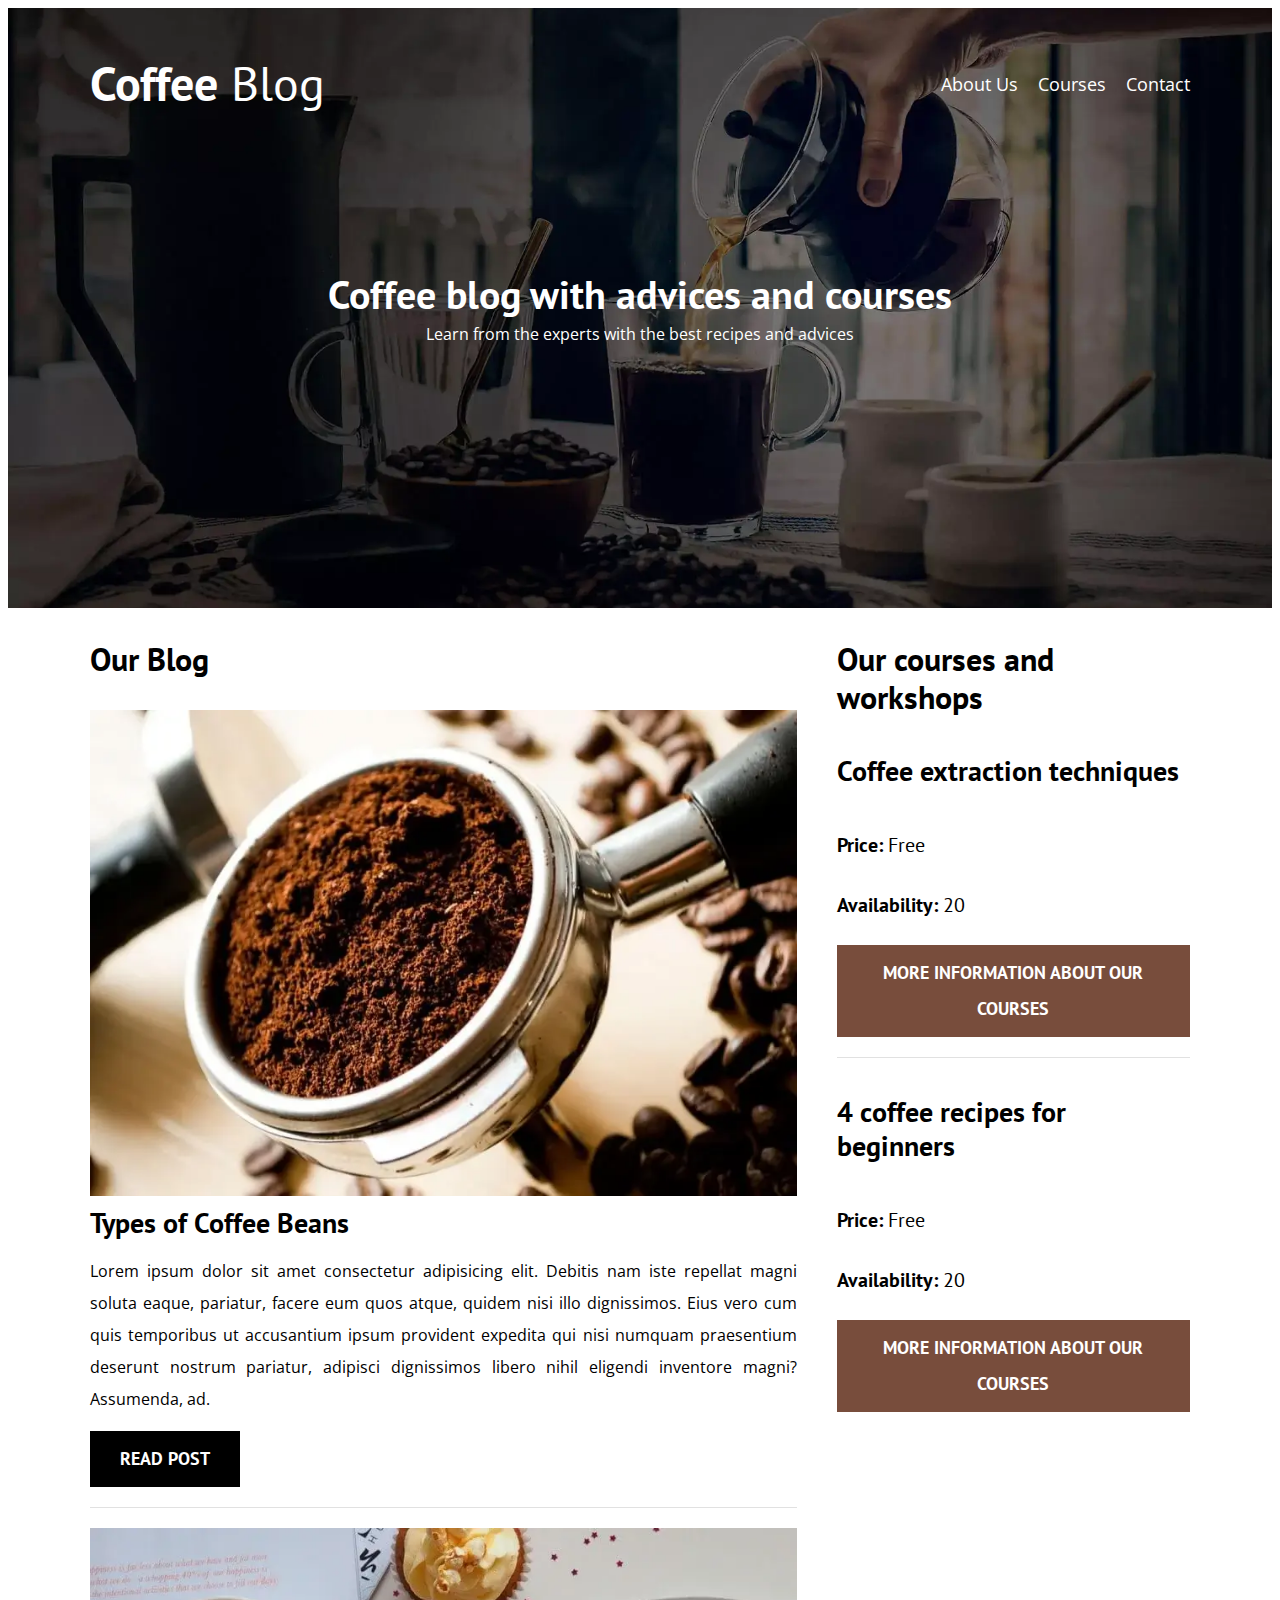
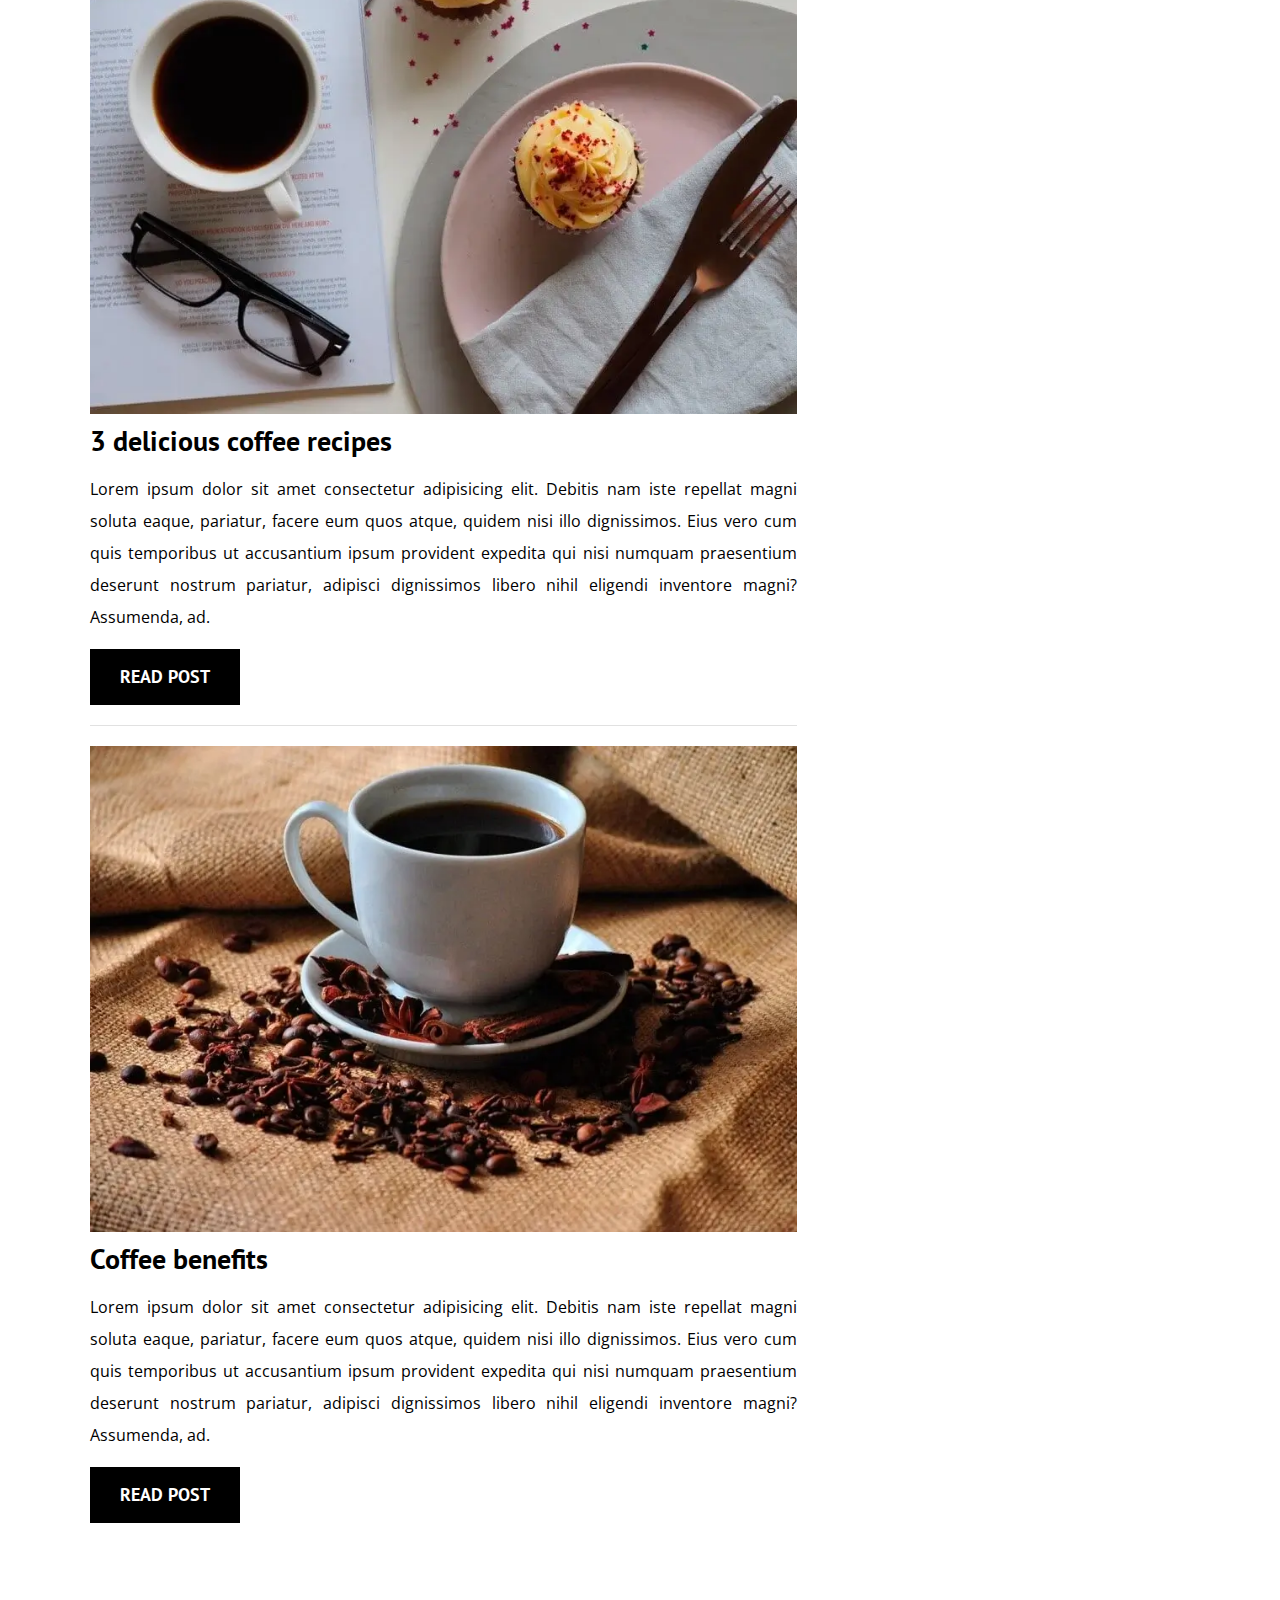
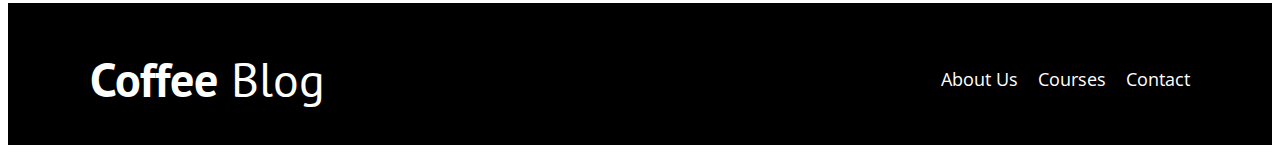
==== index.html @ e7669c5b "Add files via upload" ====
<!DOCTYPE html>
<html lang="en">
    <head>
        <meta charset="UTF-8">
        <meta http-equiv="X-UA-Compatible" content="IE=edge">
        <meta name="viewport" content="width=device-width, initial-scale=1.0">
        <meta name="theme-color" content="#784D3C">
        <meta name="msapplication-TileColor" content="#784D3C">
        <meta name="description" content="Learn from the experts with the best recipes and advice on the Coffee of the Veracruz region thanks to our articles and courses">
        <meta name="copyright" content="Alrove 2021 - Copyright &copy;">
        <meta name="author" content="Said Rosas">
        <title>Home | Coffee Blog</title>
        <!-- *** OF FACEBOOK *** -->
        <meta property="og:url" content="https://said-alrove.github.io/coffee-blog/">
        <meta property="og:locale" content="en_US">
        <meta property="og:image" content="https://said-alrove.github.io/coffee-blog/assets/jpg/hero.jpg">
        <meta property="og:image:type" content="img/jpg">
        <meta property="og:image:width" content="1920">
        <meta property="og:image:height" content="956">
        <meta property="og:image:alt" content="Coffee being served">
        <meta property="og:title" content="Home | Coffee Blog">
        <meta property="og:description" content="Learn from the experts with the best recipes and advice on the Coffee of the Veracruz region thanks to our articles and courses.">
        <!-- *** OG TWITTER *** -->
        <meta name="twitter:card" content="summary_large_image">
        <meta name="twitter:creator" content="@said_alrove">
        <meta name="twitter:img" content="https://said-alrove.github.io/coffee-blog/assets/jpg/hero.jpg">
        <meta name="twitter:img:alt" content="Coffee being served">
        <meta name="twitter:title" content="Home | Coffee Blog">
        <meta name="twitter:description" content="Learn from the experts with the best recipes and advice on the Coffee of the Veracruz region thanks to our articles and courses.">
        <!-- *** ICONS *** -->
        <meta name="apple-touch-icon" content="https://said-alrove.github.io/coffee-blog/assets/icons/apple-touch-icon.png">
        <meta name="shortcut icon" content="https://said-alrove.github.io/coffee-blog/assets/icons/icon-192.png">
        <meta name="icon" content="https://said-alrove.github.io/coffee-blog/assets/icons/icon-192.png" type="img/png">
        <!-- *** RESET *** -->
        <link rel="preload" href="styles/normalize.css" as="style">
        <link rel="stylesheet" href="styles/normalize.css">
        <!-- *** FONTS *** -->
        <link rel="preconect" href="https://fonts.gstatic.com/">
        <link rel="stylesheet" href="https://fonts.googleapis.com/css2?family=Open+Sans&family=PT+Sans:wght@400;700&display=swap" crossorigin>
        <!-- *** STYLESHEETS *** -->
        <link rel="preload" href="styles/app.css" as="style">
        <link rel="stylesheet" href="styles/app.css">
        <!-- *** EXTRA *** -->
        <link rel="canonical" href="https://said-alrove.github.io/coffee-blog/">
        <link rel="prefetch" href="https://said-alrove.github.io/coffee-blog/courses.html" as="document">
        <link rel="preload" href="https://said-alrove.github.io/coffee-blog/scripts/modernizr.js" as="script">
    </head>
    <body>
        <header class="header">
            <div class="container">
                <div class="header__wrapper">
                    <a href="index.html" class="logo">
                        <h1 class="logo__name no-margin txt-center">
                            <span class="logo__name--bold">Coffee</span> Blog
                        </h1>
                    </a>
                    <nav class="navigation txt-center">
                        <ul>
                            <li>
                                <a href="aboutus.html" class="navigation__link">About Us</a>
                            </li>
                            <li>
                                <a href="courses.html" class="navigation__link">Courses</a>
                            </li>
                            <li>
                                <a href="contact.html" class="navigation__link">Contact</a>
                            </li>
                        </ul>
                    </nav>
                </div>
            </div> <!-- .HEADER__WRAPPER -->
            <div class="header__text txt-center">
                <h2 class="no-margin">Coffee blog with advices and courses</h2>
                <p class="no-margin">Learn from the experts with the best recipes and advices</p>
            </div> <!-- .HEADER__TEXT -->
        </header>
        <div class="container main-content">
            <main class="blog">
                <h3 class="blog__heading">Our Blog</h3>
                <article class="blog__post">
                    <div class="blog__image">
                        <picture>
                            <source srcset="assets/webp/first-blog.webp">
                            <img src="assets/jpg/first-blog.jpg" loading="lazy" alt="Blog Image">
                        </picture>
                    </div> <!-- .BLOG__IMAGE -->
                    <div class="blog__content">
                        <h4 class="no-margin">Types of Coffee Beans</h4>      
                        <p>
                            Lorem ipsum dolor sit amet consectetur adipisicing elit. Debitis nam iste repellat magni soluta eaque, pariatur, facere eum quos atque, quidem nisi illo dignissimos. Eius vero cum quis temporibus ut accusantium ipsum provident expedita qui nisi numquam praesentium deserunt nostrum pariatur, adipisci dignissimos libero nihil eligendi inventore magni? Assumenda, ad.
                        </p>
                        <a href="blogpost.html" class="button primary-btn">Read Post</a>
                    </div> <!--. BLOG__CONTENT -->
                </article>
                <article class="blog__post">
                    <div class="blog__image">
                        <picture>
                            <source srcset="assets/webp/second-blog.webp">
                            <img src="assets/jpg/second-blog.jpg" loading="lazy" alt="Blog Image">
                        </picture>
                    </div> <!-- .BLOG__IMAGE -->
                    <div class="blog__content">
                        <h4 class="no-margin">3 delicious coffee recipes</h4>
                        <p>
                            Lorem ipsum dolor sit amet consectetur adipisicing elit. Debitis nam iste repellat magni soluta eaque, pariatur, facere eum quos atque, quidem nisi illo dignissimos. Eius vero cum quis temporibus ut accusantium ipsum provident expedita qui nisi numquam praesentium deserunt nostrum pariatur, adipisci dignissimos libero nihil eligendi inventore magni? Assumenda, ad.
                        </p>
                        <a href="blogpost.html" class="button primary-btn">Read Post</a>
                    </div> <!-- .BLOG__CONTENT -->
                </article>
                <article class="blog__post">
                    <div class="blog__image">
                        <picture>
                            <source srcset="assets/webp/third-blog.webp">
                            <img src="assets/jpg/third-blog.jpg" loading="lazy" alt="Blog Imagey">
                        </picture>
                    </div> <!-- .BLOG__IMAGE -->
                    <div class="blog__content">
                        <h4 class="no-margin">Coffee benefits</h4>                        
                        <p>
                            Lorem ipsum dolor sit amet consectetur adipisicing elit. Debitis nam iste repellat magni soluta eaque, pariatur, facere eum quos atque, quidem nisi illo dignissimos. Eius vero cum quis temporibus ut accusantium ipsum provident expedita qui nisi numquam praesentium deserunt nostrum pariatur, adipisci dignissimos libero nihil eligendi inventore magni? Assumenda, ad.
                        </p>
                        <a href="blogpost.html" class="button primary-btn">Read Post</a>
                    </div> <!-- .BLOG__CONTENT -->
                </article>
            </main>
            <aside class="sidebar">
                <h3>Our courses and workshops</h3>
                <ul class="courses no-padding">
                    <li class="course">
                        <h4 class="course__name">Coffee extraction techniques</h4>
                        <p class="course__label">Price:
                            <span class="course__info">Free</span>
                        </p>
                        <p class="course__label">Availability:
                            <span class="course__info">20</span>
                        </p>
                        <a href="courses.html" class="button secundary-btn">More information about our courses</a>
                    </li> <!-- .COURSE -->
                    <li class="course">
                        <h4 class="course__name">4 coffee recipes for beginners</h4>
                        <p class="course__label">Price:
                            <span class="course__info">Free</span>
                        </p>
                        <p class="course__label">Availability:
                            <span class="course__info">20</span>
                        </p>
                        <a href="courses.html" class="button secundary-btn">More information about our courses</a>
                    </li> <!-- .COURSE -->
                </ul>
            </aside>
        </div> <!-- .MAIN-CONTENT -->
        <footer class="footer">
            <div class="container">
                <div class="header__wrapper">
                    <a href="index.html" class="logo">
                        <h1 class="logo__name no-margin txt-center">
                            <span class="logo__name--bold">Coffee</span> Blog
                        </h1>
                    </a>
                    <nav class="navigation txt-center">
                        <ul>
                            <li>
                                <a href="aboutus.html" class="navigation__link">About Us</a>
                            </li>
                            <li>
                                <a href="courses.html" class="navigation__link">Courses</a>
                            </li>
                            <li>
                                <a href="contact.html" class="navigation__link">Contact</a>
                            </li>
                        </ul>
                    </nav>
                </div> <!-- .HEADER__WRAPPER -->
            </div> 
        </footer>
        <script src="scripts/modernizr.js">
        </script>
    </body>
</html>
---- styles/app.css ----
.header__wrapper .logo__name, .course__info {
  font-weight: 400;
}

.button, .header__wrapper .logo__name--bold, .course__label {
  font-weight: 700;
}

html {
  box-sizing: border-box;
  font-size: 62.5%;
}

body {
  font-family: "Open Sans", sans-serif;
  font-size: 1.6rem;
  line-height: 2;
}

*,
*::before,
*::after {
  box-sizing: inherit;
}

a {
  text-decoration: none;
}

ul {
  list-style: none;
}

img {
  max-width: 100%;
}

h1, h2, h3, h4 {
  font-family: "Pt Sans", sans-serif;
  line-height: 1.2;
}

h1 {
  font-size: 4.8rem;
}

h2 {
  font-size: 4rem;
}

h3 {
  font-size: 3.2rem;
}

h4 {
  font-size: 2.8rem;
}

.header {
  height: 60rem;
}
.header__wrapper {
  padding-top: 4rem;
}
@media (min-width: 768px) {
  .header__wrapper {
    display: flex;
    justify-content: space-between;
    align-items: center;
  }
}

.header__text {
  margin-top: 3rem;
}
@media (min-width: 768px) {
  .header__text {
    margin-top: 15rem;
  }
}

.navigation ul {
  display: flex;
  flex-direction: column;
}
@media (min-width: 768px) {
  .navigation ul {
    display: flex;
    flex-direction: row;
    gap: 2rem;
  }
}
.navigation__link {
  width: 100%;
}

.footer {
  margin-top: 4rem;
  padding-bottom: 3rem;
}

.blog__post {
  margin-bottom: 2rem;
}
.blog__post:last-of-type {
  margin-bottom: none;
}

.sidebar > .course {
  margin-bottom: 2rem;
}
.sidebar > .course:last-of-type {
  margin-bottom: none;
}

.post__image img {
  width: 90%;
}

.courses-container .course {
  padding: 3rem 0;
}
@media (min-width: 768px) {
  .courses-container .course {
    display: grid;
    grid-template-columns: 1fr 2fr;
    gap: 2rem;
  }
}

@media (min-width: 992px) {
  .aboutus {
    display: grid;
    grid-template-columns: repeat(2, 1fr);
    gap: 2rem;
  }
}
.aboutus__image {
  display: flex;
  align-items: center;
}

.contact-form {
  margin: -5rem auto 0;
  width: 90%;
  padding: 5rem 5rem 0;
}
.contact-form .field {
  display: flex;
  flex-direction: column;
  margin-bottom: 2rem;
}
@media (min-width: 552px) {
  .contact-form .field {
    display: flex;
    flex-direction: row;
  }
}
.contact-form .field__label,
.contact-form .field__input {
  padding: 1rem;
}
.contact-form .field__textarea {
  flex: 1 1 20rem;
  padding-top: 1rem;
  resize: none;
}
@media (min-width: 552px) {
  .contact-form .field__label {
    flex: 0 0 8rem;
  }
  .contact-form .field__input {
    flex: 1 1 0;
  }
  .contact-form .field__textarea {
    height: 20rem;
  }
}

.header {
  background-repeat: no-repeat;
  background-position: center center;
  background-size: cover;
}
.webp .header {
  background-image: url(../assets/webp/hero.webp);
}

.no-webp .header {
  background-image: url(../assets/jpg/hero.jpg);
}

.header__wrapper .logo {
  color: #FFF;
}
.header__text {
  color: #FFF;
}

.navigation ul {
  font-size: 1.8rem;
}
.navigation__link {
  color: #FFF;
}

.footer {
  background-color: #000;
}

.blog__post {
  border-bottom: 1px solid #E1E1E1;
}
.blog__post:last-of-type {
  border-bottom: none;
}

.blog__content p {
  text-align: justify;
}

.sidebar > .course {
  border-bottom: 1px solid #E1E1E1;
}
.sidebar > .course:last-of-type {
  border-bottom: none;
}

.course__label {
  font-family: "Pt Sans", sans-serif;
  font-size: 2rem;
}

.post__image {
  text-align: center;
}

.post__content {
  text-align: justify;
}

.course {
  border-bottom: 1px solid #E1E1E1;
}
.course:last-of-type {
  border-bottom: none;
}
.course__description {
  text-align: justify;
}

.course__image {
  text-align: center;
}

.aboutus {
  text-align: justify;
}

.bg-contact {
  height: 40rem;
  background-repeat: no-repeat;
  background-position: center center;
  background-size: cover;
}
.webp .bg-contact {
  background-image: url(../assets/webp/contact.webp);
}

.no-webp .bg-contact {
  background-image: url(../assets/jpg/contact.jpg);
}

.contact-form {
  border: 1px solid #E1E1E1;
  background-color: #FFF;
}
.contact-form .field__input {
  border: 1px solid #E1E1E1;
}

.container {
  margin: 0 auto;
  width: min(90%, 110rem);
}

@media (min-width: 768px) {
  .main-content {
    display: grid;
    grid-template-columns: 2fr 1fr;
    gap: 4rem;
  }
}

.no-margin {
  margin: 0;
}

.no-padding {
  padding: 0;
}

.txt-center {
  text-align: center;
}

.button {
  display: block;
  margin-bottom: 2rem;
  padding: 1rem 3rem;
  font-family: "Pt Sans", sans-serif;
  font-size: 1.8rem;
  border: none;
  color: #FFF;
  text-align: center;
  text-transform: uppercase;
}
@media (min-width: 768px) {
  .button {
    display: inline-block;
  }
}
.button:hover {
  cursor: pointer;
}

.primary-btn {
  background-color: #000;
}

.secundary-btn {
  background-color: #784D3C;
}

/*# sourceMappingURL=app.css.map */
---- styles/app.css ----
.header__wrapper .logo__name, .course__info {
  font-weight: 400;
}

.button, .header__wrapper .logo__name--bold, .course__label {
  font-weight: 700;
}

html {
  box-sizing: border-box;
  font-size: 62.5%;
}

body {
  font-family: "Open Sans", sans-serif;
  font-size: 1.6rem;
  line-height: 2;
}

*,
*::before,
*::after {
  box-sizing: inherit;
}

a {
  text-decoration: none;
}

ul {
  list-style: none;
}

img {
  max-width: 100%;
}

h1, h2, h3, h4 {
  font-family: "Pt Sans", sans-serif;
  line-height: 1.2;
}

h1 {
  font-size: 4.8rem;
}

h2 {
  font-size: 4rem;
}

h3 {
  font-size: 3.2rem;
}

h4 {
  font-size: 2.8rem;
}

.header {
  height: 60rem;
}
.header__wrapper {
  padding-top: 4rem;
}
@media (min-width: 768px) {
  .header__wrapper {
    display: flex;
    justify-content: space-between;
    align-items: center;
  }
}

.header__text {
  margin-top: 3rem;
}
@media (min-width: 768px) {
  .header__text {
    margin-top: 15rem;
  }
}

.navigation ul {
  display: flex;
  flex-direction: column;
}
@media (min-width: 768px) {
  .navigation ul {
    display: flex;
    flex-direction: row;
    gap: 2rem;
  }
}
.navigation__link {
  width: 100%;
}

.footer {
  margin-top: 4rem;
  padding-bottom: 3rem;
}

.blog__post {
  margin-bottom: 2rem;
}
.blog__post:last-of-type {
  margin-bottom: none;
}

.sidebar > .course {
  margin-bottom: 2rem;
}
.sidebar > .course:last-of-type {
  margin-bottom: none;
}

.post__image img {
  width: 90%;
}

.courses-container .course {
  padding: 3rem 0;
}
@media (min-width: 768px) {
  .courses-container .course {
    display: grid;
    grid-template-columns: 1fr 2fr;
    gap: 2rem;
  }
}

@media (min-width: 992px) {
  .aboutus {
    display: grid;
    grid-template-columns: repeat(2, 1fr);
    gap: 2rem;
  }
}
.aboutus__image {
  display: flex;
  align-items: center;
}

.contact-form {
  margin: -5rem auto 0;
  width: 90%;
  padding: 5rem 5rem 0;
}
.contact-form .field {
  display: flex;
  flex-direction: column;
  margin-bottom: 2rem;
}
@media (min-width: 552px) {
  .contact-form .field {
    display: flex;
    flex-direction: row;
  }
}
.contact-form .field__label,
.contact-form .field__input {
  padding: 1rem;
}
.contact-form .field__textarea {
  flex: 1 1 20rem;
  padding-top: 1rem;
  resize: none;
}
@media (min-width: 552px) {
  .contact-form .field__label {
    flex: 0 0 8rem;
  }
  .contact-form .field__input {
    flex: 1 1 0;
  }
  .contact-form .field__textarea {
    height: 20rem;
  }
}

.header {
  background-repeat: no-repeat;
  background-position: center center;
  background-size: cover;
}
.webp .header {
  background-image: url(../assets/webp/hero.webp);
}

.no-webp .header {
  background-image: url(../assets/jpg/hero.jpg);
}

.header__wrapper .logo {
  color: #FFF;
}
.header__text {
  color: #FFF;
}

.navigation ul {
  font-size: 1.8rem;
}
.navigation__link {
  color: #FFF;
}

.footer {
  background-color: #000;
}

.blog__post {
  border-bottom: 1px solid #E1E1E1;
}
.blog__post:last-of-type {
  border-bottom: none;
}

.blog__content p {
  text-align: justify;
}

.sidebar > .course {
  border-bottom: 1px solid #E1E1E1;
}
.sidebar > .course:last-of-type {
  border-bottom: none;
}

.course__label {
  font-family: "Pt Sans", sans-serif;
  font-size: 2rem;
}

.post__image {
  text-align: center;
}

.post__content {
  text-align: justify;
}

.course {
  border-bottom: 1px solid #E1E1E1;
}
.course:last-of-type {
  border-bottom: none;
}
.course__description {
  text-align: justify;
}

.course__image {
  text-align: center;
}

.aboutus {
  text-align: justify;
}

.bg-contact {
  height: 40rem;
  background-repeat: no-repeat;
  background-position: center center;
  background-size: cover;
}
.webp .bg-contact {
  background-image: url(../assets/webp/contact.webp);
}

.no-webp .bg-contact {
  background-image: url(../assets/jpg/contact.jpg);
}

.contact-form {
  border: 1px solid #E1E1E1;
  background-color: #FFF;
}
.contact-form .field__input {
  border: 1px solid #E1E1E1;
}

.container {
  margin: 0 auto;
  width: min(90%, 110rem);
}

@media (min-width: 768px) {
  .main-content {
    display: grid;
    grid-template-columns: 2fr 1fr;
    gap: 4rem;
  }
}

.no-margin {
  margin: 0;
}

.no-padding {
  padding: 0;
}

.txt-center {
  text-align: center;
}

.button {
  display: block;
  margin-bottom: 2rem;
  padding: 1rem 3rem;
  font-family: "Pt Sans", sans-serif;
  font-size: 1.8rem;
  border: none;
  color: #FFF;
  text-align: center;
  text-transform: uppercase;
}
@media (min-width: 768px) {
  .button {
    display: inline-block;
  }
}
.button:hover {
  cursor: pointer;
}

.primary-btn {
  background-color: #000;
}

.secundary-btn {
  background-color: #784D3C;
}

/*# sourceMappingURL=app.css.map */
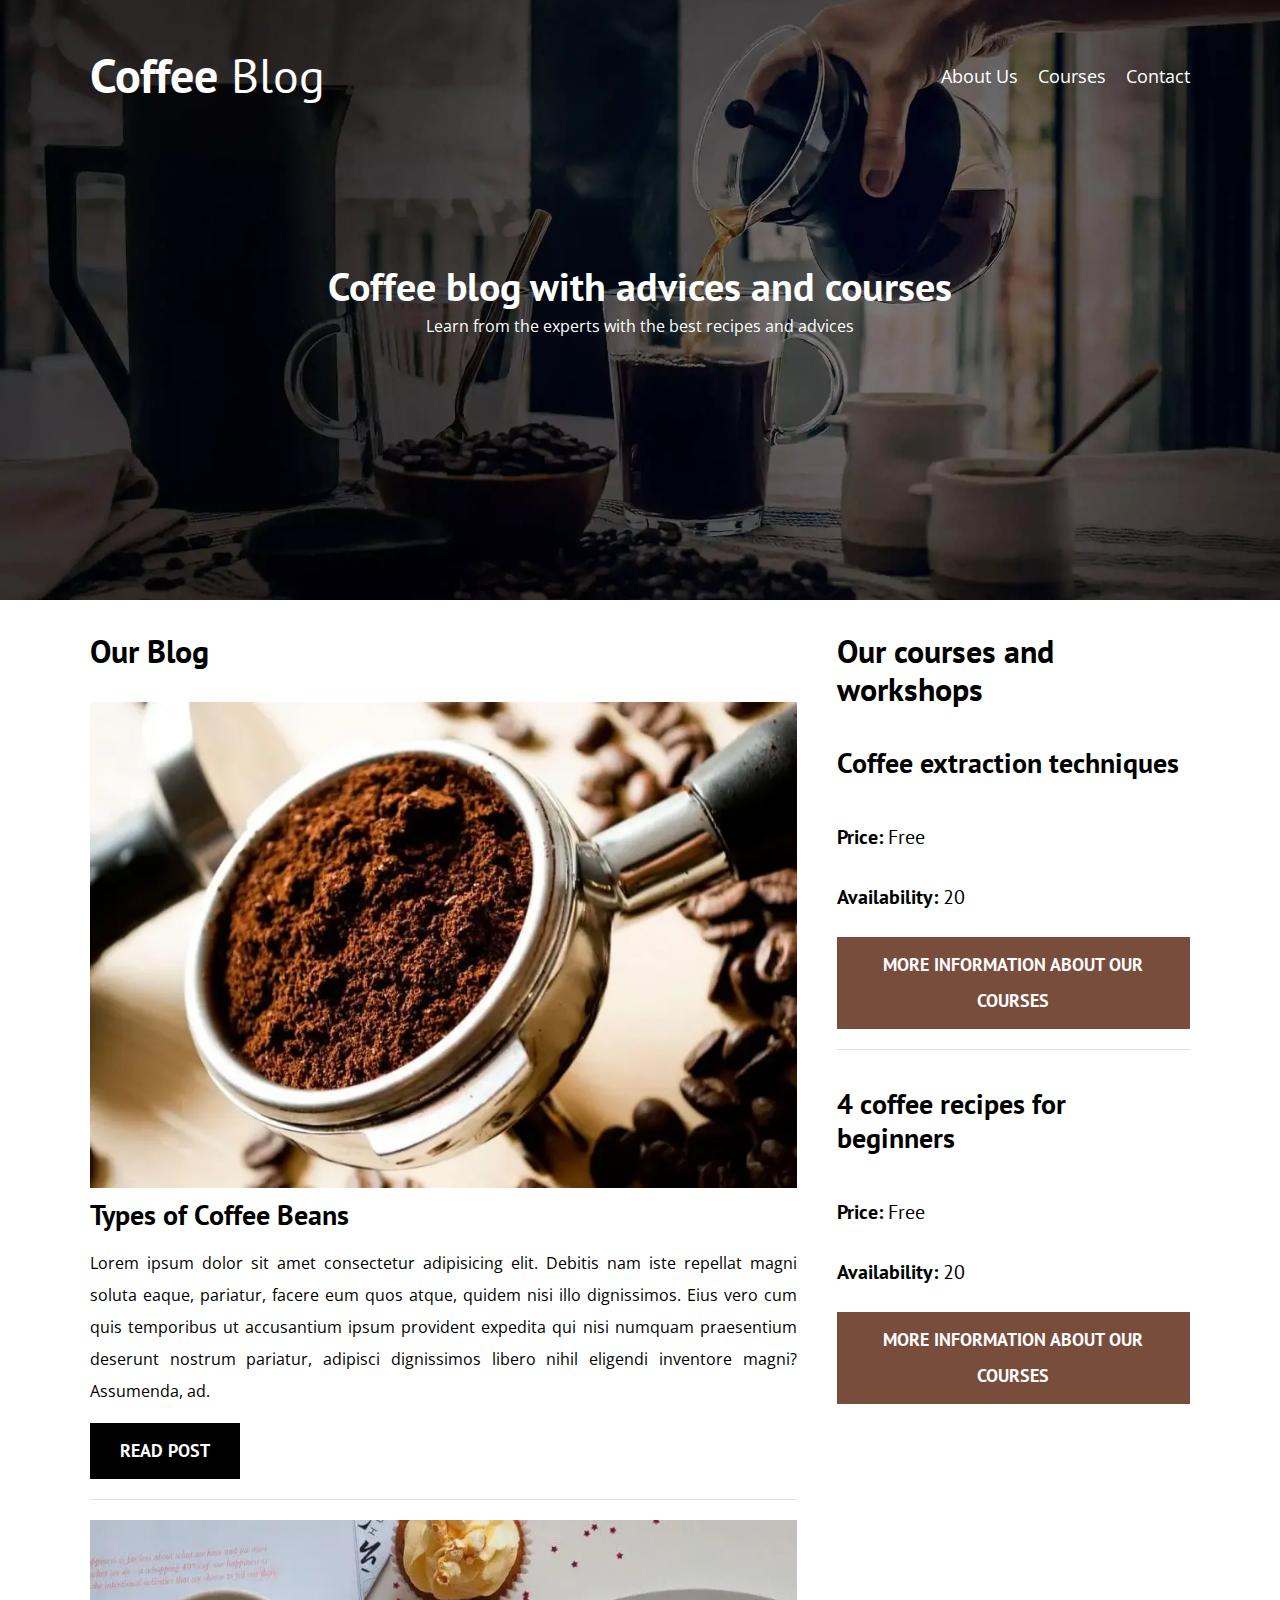
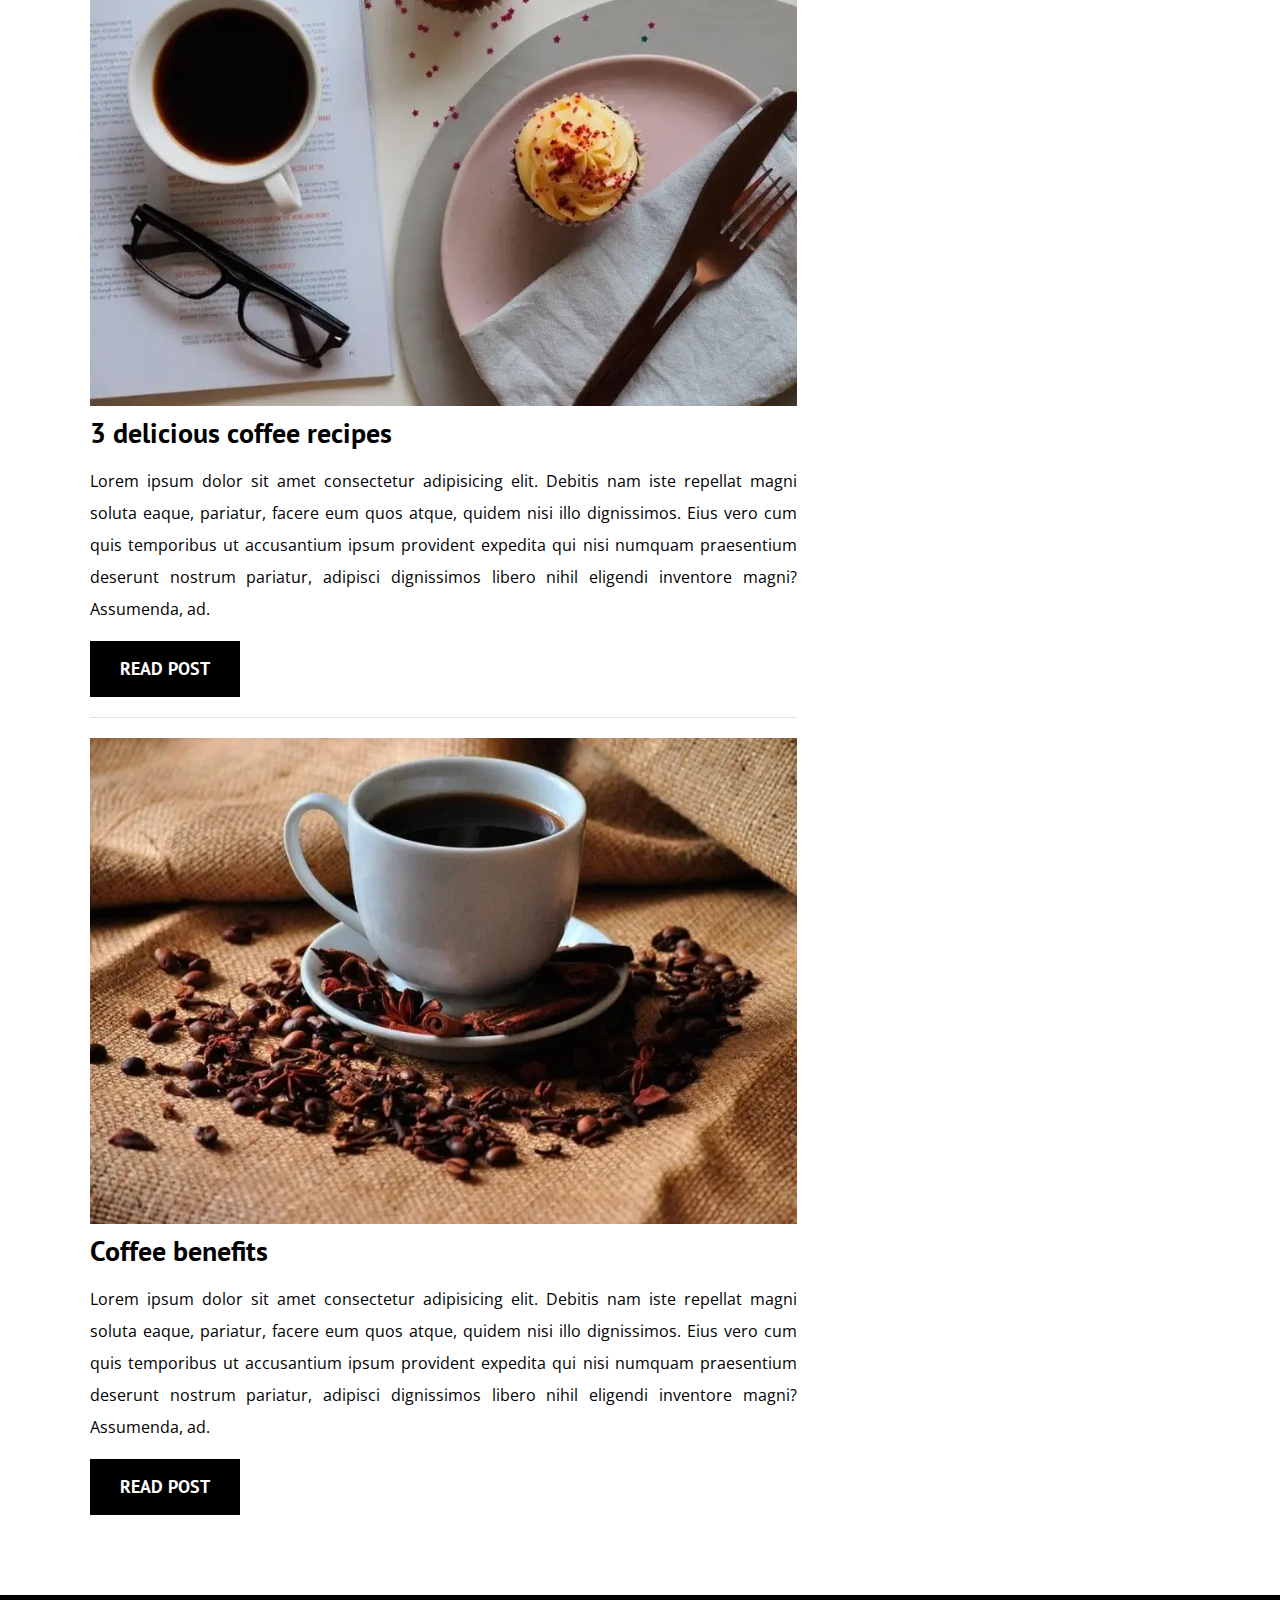
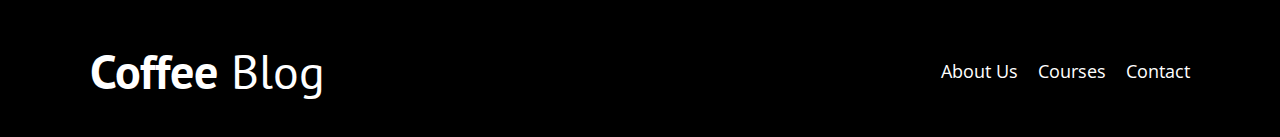
==== commit f3a75106: "Change the domain's link" ====
--- a/index.html
+++ b/index.html
@@ -10,7 +10,7 @@
         <meta name="copyright" content="Alrove 2021 - Copyright &copy;">
         <meta name="author" content="Said Rosas">
         <title>Home | Coffee Blog</title>
-        <!-- *** OF FACEBOOK *** -->
+        <!-- *** OG FACEBOOK *** -->
         <meta property="og:url" content="https://said-alrove.github.io/coffee-blog/">
         <meta property="og:locale" content="en_US">
         <meta property="og:image" content="https://said-alrove.github.io/coffee-blog/assets/jpg/hero.jpg">
@@ -23,14 +23,14 @@
         <!-- *** OG TWITTER *** -->
         <meta name="twitter:card" content="summary_large_image">
         <meta name="twitter:creator" content="@said_alrove">
-        <meta name="twitter:img" content="https://said-alrove.github.io/coffee-blog/assets/jpg/hero.jpg">
-        <meta name="twitter:img:alt" content="Coffee being served">
+        <meta name="twitter:image" content="https://said-alrove.github.io/coffee-blog/assets/jpg/hero.jpg">
+        <meta name="twitter:image:alt" content="Coffee being served">
         <meta name="twitter:title" content="Home | Coffee Blog">
         <meta name="twitter:description" content="Learn from the experts with the best recipes and advice on the Coffee of the Veracruz region thanks to our articles and courses.">
         <!-- *** ICONS *** -->
-        <meta name="apple-touch-icon" content="https://said-alrove.github.io/coffee-blog/assets/icons/apple-touch-icon.png">
-        <meta name="shortcut icon" content="https://said-alrove.github.io/coffee-blog/assets/icons/icon-192.png">
-        <meta name="icon" content="https://said-alrove.github.io/coffee-blog/assets/icons/icon-192.png" type="img/png">
+        <link rel="apple-touch-icon" href="https://said-alrove.github.io/coffee-blog/assets/icons/apple-touch-icon.png">
+        <link rel="shortcut icon" href="https://said-alrove.github.io/coffee-blog/assets/icons/icon-192.png">
+        <link rel="icon" href="https://said-alrove.github.io/coffee-blog/assets/icons/icon-192.png" type="img/png">
         <!-- *** RESET *** -->
         <link rel="preload" href="styles/normalize.css" as="style">
         <link rel="stylesheet" href="styles/normalize.css">
@@ -41,7 +41,7 @@
         <link rel="preload" href="styles/app.css" as="style">
         <link rel="stylesheet" href="styles/app.css">
         <!-- *** EXTRA *** -->
-        <link rel="canonical" href="https://said-alrove.github.io/coffee-blog/">
+        <link rel="canonical" href="https://coffee-blog-119384.netlify.app/">
         <link rel="prefetch" href="https://said-alrove.github.io/coffee-blog/courses.html" as="document">
         <link rel="preload" href="https://said-alrove.github.io/coffee-blog/scripts/modernizr.js" as="script">
     </head>
--- a/styles/app.css
+++ b/styles/app.css
@@ -28,6 +28,7 @@
 }
 
 ul {
+  padding: 0;
   list-style: none;
 }
 
@@ -72,6 +73,7 @@
 
 .header__text {
   margin-top: 3rem;
+  padding: 0 1rem;
 }
 @media (min-width: 768px) {
   .header__text {
--- a/styles/app.css
+++ b/styles/app.css
@@ -28,6 +28,7 @@
 }
 
 ul {
+  padding: 0;
   list-style: none;
 }
 
@@ -72,6 +73,7 @@
 
 .header__text {
   margin-top: 3rem;
+  padding: 0 1rem;
 }
 @media (min-width: 768px) {
   .header__text {
